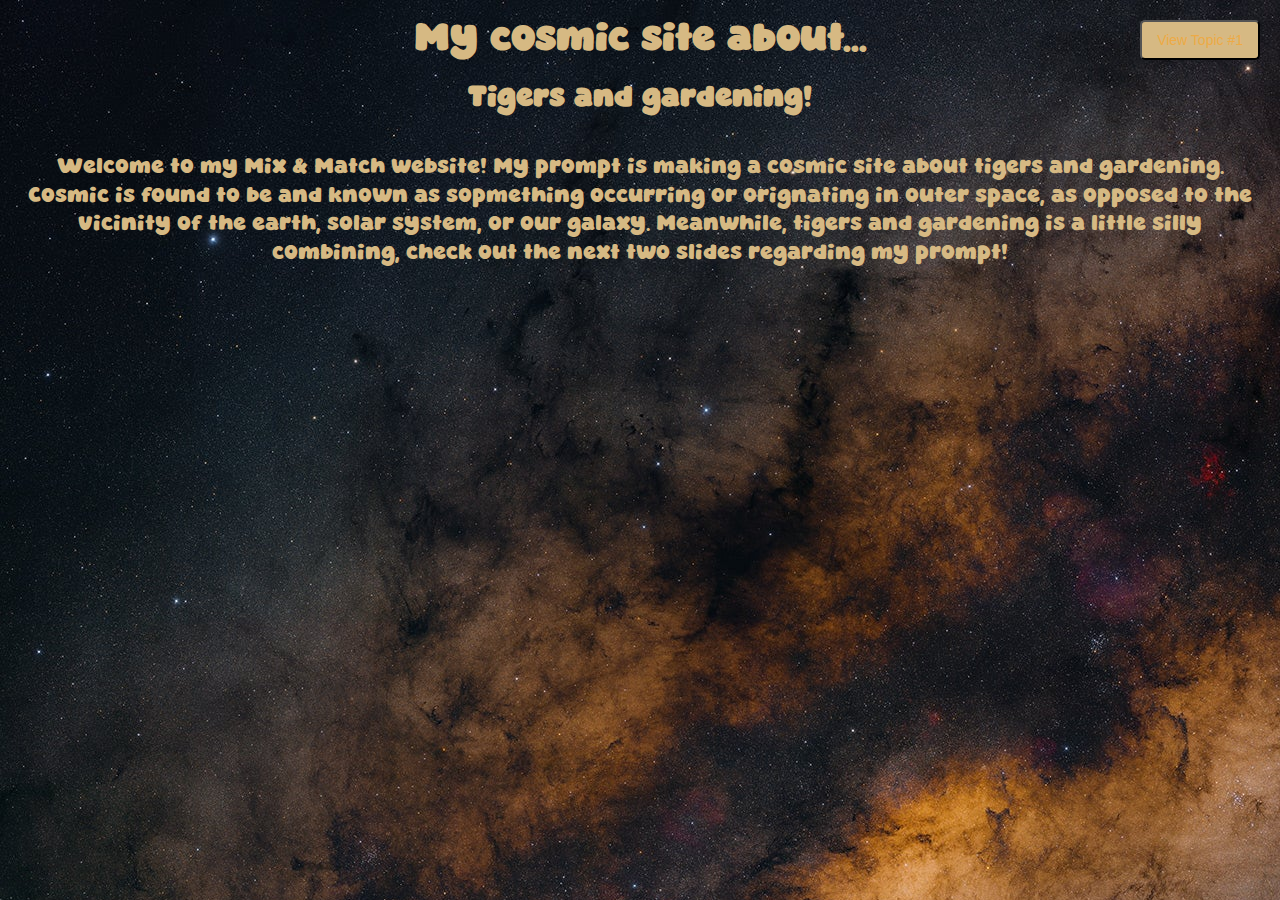
==== index.html @ 14500eef "Add files via upload" ====
<!--Name: Ina Lazeva
    Date: March 7, 2025
    Assignment: Mix & Match Website 
    Prompt: Make a cosmic site about tigers and gardening. 
    Extra: used another html file to contribute buttons for transitions into home page and back
    --> 
<!DOCTYPE html>
<html>
    
    <head>
        <meta charset="utf-8" />
        <meta name="viewport" content="width=device-width" />
        <title>Ina's Mix and Match Website</title>
        <link href="style.css" rel="stylesheet" type="text/css"/>
    </head>
    <body>
    <h1 align = "center"> My cosmic site about...</h1>
    <h2 align = "center">Tigers and gardening!</h2>
    <p align = "center"> 
        
    Welcome to my Mix & Match website! My prompt is making a cosmic site about tigers and gardening.
    Cosmic is found to be and known as sopmething occurring or orignating in  outer space, as opposed 
    to the vicinity of the earth, solar system, or our galaxy. Meanwhile, tigers and gardening is a 
    little silly combining, check out the next two slides regarding my prompt!
        
        </p>
    
        <script="script.js"></script>

        <a href="topicOne.html">
            <button class="top-right-button">View Topic #1</button>
        </a>
        
    </body>
</html>
---- style.css ----
@font-face {
    font-family: MyFont; /* chosen name font*/ 
    src:url(Straw\ Milky.otf); /*link of url of font file */ 
  }
  
html {
    height: 100%;
    width: 100%;
}

body {
   /* font-family:'Arial, sans-serif'; */ 
    font-family: MyFont; /* prints out font on h1 */ 
    background-image: url('MilkyWayImage.jpg');
    color:#d6b983; /* use of hexadecimal colors */ 
    align-items: center; 
}

p {
    font-size: 18px; 
    line-height: 1.6; 
    text-align: justifty; /* text align even */
    padding: 20px; 
}

.top-right-button {
    position: absolute; 
    top: 20px;
    right: 20px;
    background-color: #d6b983; 
    color: #edaa45; 
    padding: 10px 15px; /* space between */
    font-size: 14px;  
    border-radius: 5px; 
}
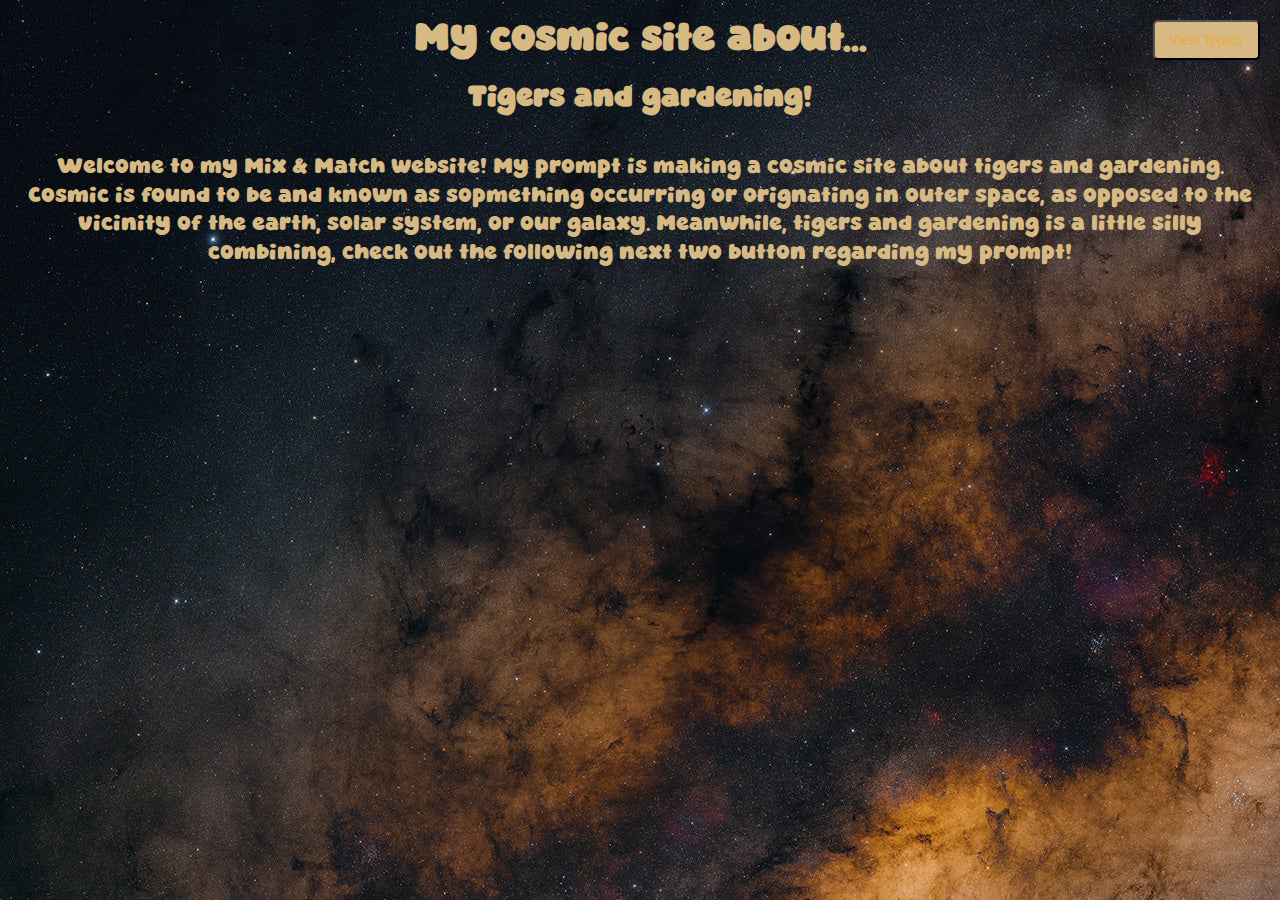
==== commit 2d878aa5: "index.html" ====
--- a/index.html
+++ b/index.html
@@ -1,4 +1,4 @@
- <!--Name: Ina Lazeva
+<!--Name: Ina Lazeva
     Date: March 7, 2025
     Assignment: Mix & Match Website 
     Prompt: Make a cosmic site about tigers and gardening. 
@@ -21,15 +21,15 @@
     Welcome to my Mix & Match website! My prompt is making a cosmic site about tigers and gardening.
     Cosmic is found to be and known as sopmething occurring or orignating in  outer space, as opposed 
     to the vicinity of the earth, solar system, or our galaxy. Meanwhile, tigers and gardening is a 
-    little silly combining, check out the next two slides regarding my prompt!
+    little silly combining, check out the following next two button regarding my prompt!
         
         </p>
     
         <script="script.js"></script>
 
         <a href="topicOne.html">
-            <button class="top-right-button">View Topic #1</button>
+            <button class="top-right-button">View Topics</button>
         </a>
         
     </body>
-</html>+</html>
